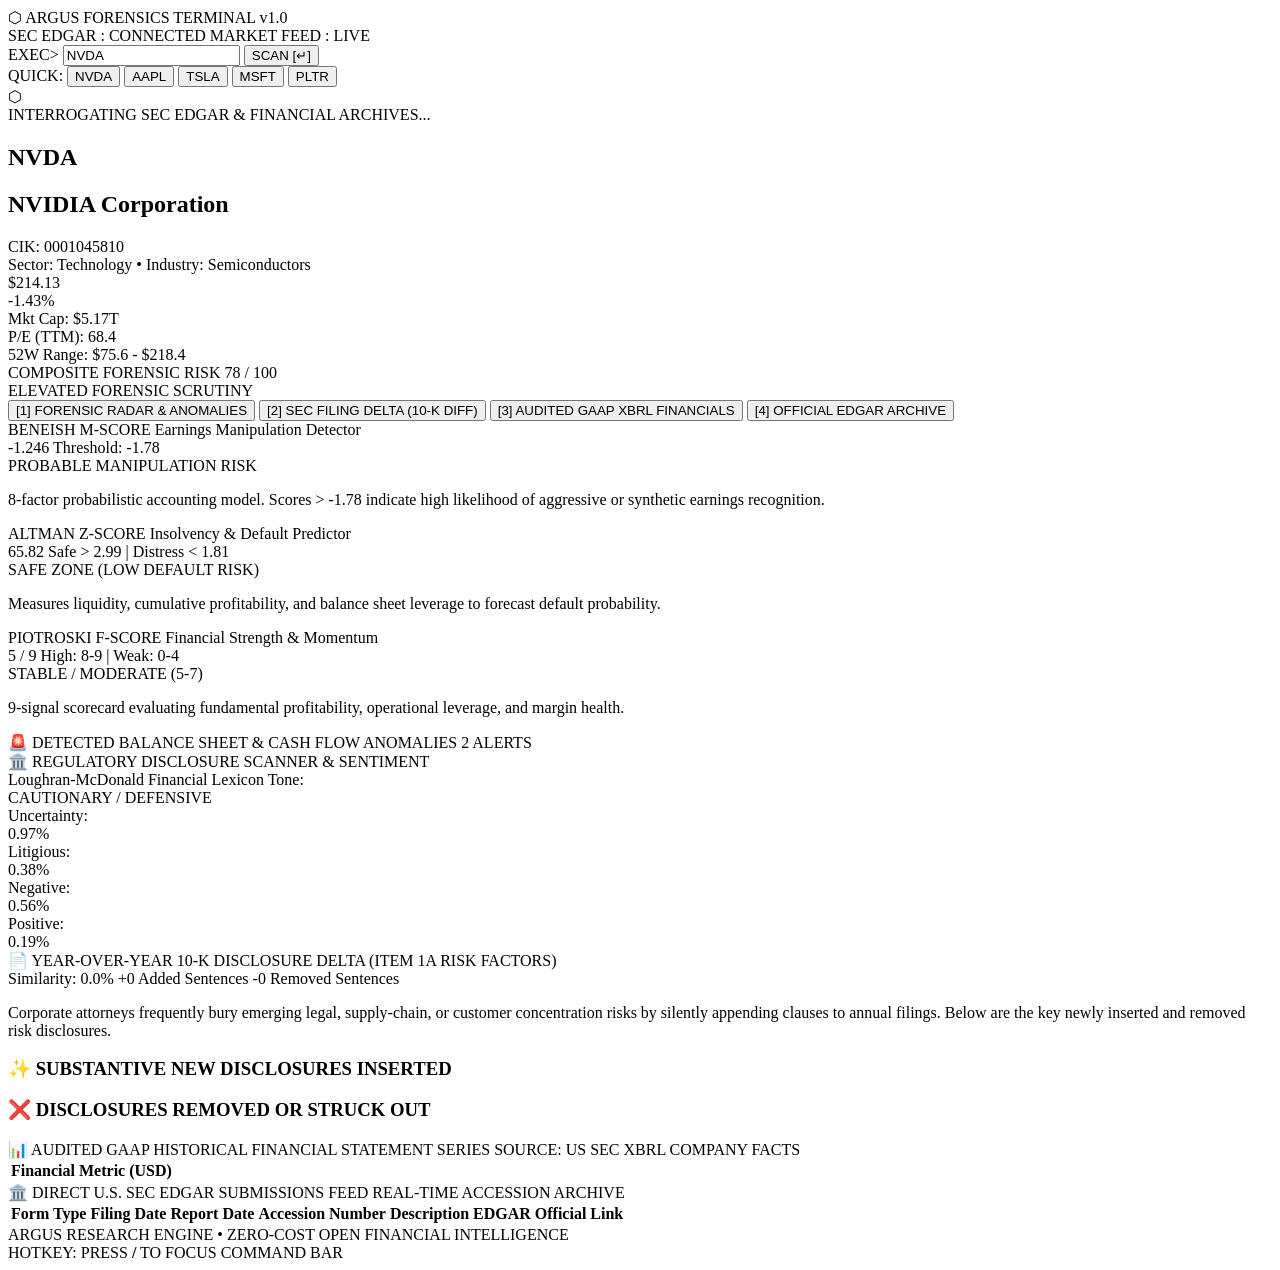
==== argus/web/static/index.html @ 3b2bc510 "feat: initial commit of ARGUS Autonomous Financial Forensics & Intelligence Terminal" ====
<!DOCTYPE html>
<html lang="en">
<head>
  <meta charset="UTF-8">
  <meta name="viewport" content="width=device-width, initial-scale=1.0">
  <title>ARGUS // Autonomous Financial Forensics & Regulatory Intelligence Terminal</title>
  <link rel="stylesheet" href="/static/style.css">
  <link rel="preconnect" href="https://fonts.googleapis.com">
  <link rel="preconnect" href="https://fonts.gstatic.com" crossorigin>
  <link href="https://fonts.googleapis.com/css2?family=JetBrains+Mono:wght@300;400;500;600;700&family=Space+Grotesk:wght@400;500;600;700&display=swap" rel="stylesheet">
</head>
<body class="terminal-body">
  <!-- Top Command Header -->
  <header class="terminal-header">
    <div class="header-left">
      <div class="brand">
        <span class="brand-logo">⬡</span>
        <span class="brand-name">ARGUS</span>
        <span class="brand-tag">FORENSICS TERMINAL v1.0</span>
      </div>
      <div class="system-pills">
        <span class="status-pill status-live"><span class="pulse-dot"></span> SEC EDGAR : CONNECTED</span>
        <span class="status-pill status-market"><span class="pulse-dot green"></span> MARKET FEED : LIVE</span>
      </div>
    </div>

    <!-- Command & Ticker Search -->
    <div class="header-center">
      <form id="ticker-form" class="command-bar">
        <span class="command-prompt">EXEC&gt;</span>
        <input 
          type="text" 
          id="ticker-input" 
          placeholder="SEARCH TICKER (e.g. NVDA, AAPL, TSLA)..." 
          autocomplete="off" 
          spellcheck="false"
          value="NVDA"
        />
        <button type="submit" class="command-submit" title="Analyze Ticker">SCAN [↵]</button>
      </form>
    </div>

    <div class="header-right">
      <div class="quick-tickers">
        <span class="quick-label">QUICK:</span>
        <button class="ticker-pill" data-ticker="NVDA">NVDA</button>
        <button class="ticker-pill" data-ticker="AAPL">AAPL</button>
        <button class="ticker-pill" data-ticker="TSLA">TSLA</button>
        <button class="ticker-pill" data-ticker="MSFT">MSFT</button>
        <button class="ticker-pill" data-ticker="PLTR">PLTR</button>
      </div>
    </div>
  </header>

  <!-- Main Container -->
  <main class="terminal-main">
    <!-- Loading Overlay -->
    <div id="loading-overlay" class="loading-overlay hidden">
      <div class="terminal-loader">
        <div class="loader-hex">⬡</div>
        <div class="loader-text">INTERROGATING SEC EDGAR &amp; FINANCIAL ARCHIVES...</div>
        <div class="loader-bar"><div class="loader-fill"></div></div>
      </div>
    </div>

    <!-- Company Overview Hero HUD -->
    <section id="hero-hud" class="hero-hud">
      <div class="hud-left">
        <div class="ticker-title-row">
          <h1 id="hud-ticker" class="hud-ticker">NVDA</h1>
          <h2 id="hud-name" class="hud-name">NVIDIA Corporation</h2>
          <span id="hud-cik" class="hud-cik">CIK: 0001045810</span>
        </div>
        <div class="hud-meta-row">
          <span id="hud-sector" class="meta-item">Sector: Technology</span>
          <span class="meta-sep">•</span>
          <span id="hud-industry" class="meta-item">Industry: Semiconductors</span>
        </div>
      </div>

      <div class="hud-center">
        <div class="price-display">
          <div id="hud-price" class="current-price">$214.13</div>
          <div id="hud-change" class="price-change-pill negative">-1.43%</div>
        </div>
        <div class="valuation-multiples">
          <div class="mult-item"><span class="mult-label">Mkt Cap:</span> <span id="hud-mcap" class="mult-val">$5.17T</span></div>
          <div class="mult-item"><span class="mult-label">P/E (TTM):</span> <span id="hud-pe" class="mult-val">68.4</span></div>
          <div class="mult-item"><span class="mult-label">52W Range:</span> <span id="hud-52w" class="mult-val">$75.6 - $218.4</span></div>
        </div>
      </div>

      <div class="hud-right">
        <div class="risk-meter-card">
          <div class="risk-meter-header">
            <span class="risk-label">COMPOSITE FORENSIC RISK</span>
            <span id="risk-score-badge" class="risk-score-badge high">78 / 100</span>
          </div>
          <div class="risk-bar-container">
            <div id="risk-bar-fill" class="risk-bar-fill high" style="width: 78%;"></div>
          </div>
          <div id="risk-verdict" class="risk-verdict">ELEVATED FORENSIC SCRUTINY</div>
        </div>
      </div>
    </section>

    <!-- Navigation Tabs -->
    <nav class="terminal-tabs">
      <button class="tab-btn active" data-tab="tab-forensics">
        <span class="tab-index">[1]</span> FORENSIC RADAR &amp; ANOMALIES
      </button>
      <button class="tab-btn" data-tab="tab-diff">
        <span class="tab-index">[2]</span> SEC FILING DELTA (10-K DIFF)
      </button>
      <button class="tab-btn" data-tab="tab-financials">
        <span class="tab-index">[3]</span> AUDITED GAAP XBRL FINANCIALS
      </button>
      <button class="tab-btn" data-tab="tab-archive">
        <span class="tab-index">[4]</span> OFFICIAL EDGAR ARCHIVE
      </button>
    </nav>

    <!-- Tab Contents -->
    <div class="tab-panels">
      <!-- TAB 1: FORENSIC RADAR -->
      <section id="tab-forensics" class="tab-panel active">
        <!-- 3 Quantitative Forensic Cards Grid -->
        <div class="models-grid">
          <!-- Beneish M-Score Card -->
          <div class="model-card">
            <div class="model-header">
              <span class="model-title">BENEISH M-SCORE</span>
              <span class="model-subtitle">Earnings Manipulation Detector</span>
            </div>
            <div class="model-metric">
              <span id="beneish-score" class="metric-value red">-1.246</span>
              <span class="metric-threshold">Threshold: -1.78</span>
            </div>
            <div id="beneish-status" class="model-badge badge-red">PROBABLE MANIPULATION RISK</div>
            <p class="model-desc">
              8-factor probabilistic accounting model. Scores &gt; -1.78 indicate high likelihood of aggressive or synthetic earnings recognition.
            </p>
            <div id="beneish-vars" class="var-list">
              <!-- Rendered via JS -->
            </div>
          </div>

          <!-- Altman Z-Score Card -->
          <div class="model-card">
            <div class="model-header">
              <span class="model-title">ALTMAN Z-SCORE</span>
              <span class="model-subtitle">Insolvency &amp; Default Predictor</span>
            </div>
            <div class="model-metric">
              <span id="altman-score" class="metric-value green">65.82</span>
              <span class="metric-threshold">Safe &gt; 2.99 | Distress &lt; 1.81</span>
            </div>
            <div id="altman-status" class="model-badge badge-green">SAFE ZONE (LOW DEFAULT RISK)</div>
            <p class="model-desc">
              Measures liquidity, cumulative profitability, and balance sheet leverage to forecast default probability.
            </p>
            <div id="altman-vars" class="var-list">
              <!-- Rendered via JS -->
            </div>
          </div>

          <!-- Piotroski F-Score Card -->
          <div class="model-card">
            <div class="model-header">
              <span class="model-title">PIOTROSKI F-SCORE</span>
              <span class="model-subtitle">Financial Strength &amp; Momentum</span>
            </div>
            <div class="model-metric">
              <span id="piotroski-score" class="metric-value yellow">5 / 9</span>
              <span class="metric-threshold">High: 8-9 | Weak: 0-4</span>
            </div>
            <div id="piotroski-status" class="model-badge badge-yellow">STABLE / MODERATE (5-7)</div>
            <p class="model-desc">
              9-signal scorecard evaluating fundamental profitability, operational leverage, and margin health.
            </p>
            <div id="piotroski-vars" class="var-list">
              <!-- Rendered via JS -->
            </div>
          </div>
        </div>

        <!-- Anomaly Feed & Sentiment Section -->
        <div class="forensic-subgrid">
          <!-- Detected Divergences Feed -->
          <div class="panel-box">
            <div class="panel-box-header">
              <span class="panel-box-title">🚨 DETECTED BALANCE SHEET &amp; CASH FLOW ANOMALIES</span>
              <span id="anomaly-count-pill" class="count-pill">2 ALERTS</span>
            </div>
            <div id="anomalies-container" class="anomalies-container">
              <!-- Populated by JS -->
            </div>
          </div>

          <!-- Regulatory Triggers & Loughran-McDonald Tone -->
          <div class="panel-box">
            <div class="panel-box-header">
              <span class="panel-box-title">🏛️ REGULATORY DISCLOSURE SCANNER &amp; SENTIMENT</span>
            </div>
            <div id="regulatory-container" class="regulatory-container">
              <!-- Populated by JS -->
            </div>
            <div class="sentiment-box">
              <div class="sentiment-title">Loughran-McDonald Financial Lexicon Tone:</div>
              <div id="sentiment-tone" class="sentiment-badge">CAUTIONARY / DEFENSIVE</div>
              <div class="sentiment-bars">
                <div class="sent-item">
                  <span>Uncertainty:</span>
                  <div class="sent-bar"><div id="sent-unc" class="sent-fill yellow" style="width: 25%;"></div></div>
                  <span id="sent-unc-val">0.97%</span>
                </div>
                <div class="sent-item">
                  <span>Litigious:</span>
                  <div class="sent-bar"><div id="sent-lit" class="sent-fill red" style="width: 15%;"></div></div>
                  <span id="sent-lit-val">0.38%</span>
                </div>
                <div class="sent-item">
                  <span>Negative:</span>
                  <div class="sent-bar"><div id="sent-neg" class="sent-fill red" style="width: 20%;"></div></div>
                  <span id="sent-neg-val">0.56%</span>
                </div>
                <div class="sent-item">
                  <span>Positive:</span>
                  <div class="sent-bar"><div id="sent-pos" class="sent-fill green" style="width: 10%;"></div></div>
                  <span id="sent-pos-val">0.19%</span>
                </div>
              </div>
            </div>
          </div>
        </div>
      </section>

      <!-- TAB 2: SEC FILING DIFF -->
      <section id="tab-diff" class="tab-panel">
        <div class="panel-box full-width">
          <div class="panel-box-header">
            <span class="panel-box-title">📄 YEAR-OVER-YEAR 10-K DISCLOSURE DELTA (ITEM 1A RISK FACTORS)</span>
            <div class="diff-summary-stats">
              <span id="diff-sim" class="stat-badge">Similarity: 0.0%</span>
              <span id="diff-added-count" class="stat-badge green">+0 Added Sentences</span>
              <span id="diff-removed-count" class="stat-badge red">-0 Removed Sentences</span>
            </div>
          </div>
          <p class="diff-intro">
            Corporate attorneys frequently bury emerging legal, supply-chain, or customer concentration risks by silently appending clauses to annual filings. Below are the key newly inserted and removed risk disclosures.
          </p>
          <div class="diff-columns">
            <div class="diff-col added-col">
              <h3 class="diff-col-title green">✨ SUBSTANTIVE NEW DISCLOSURES INSERTED</h3>
              <div id="diff-added-list" class="diff-sentences-list">
                <!-- JS populated -->
              </div>
            </div>
            <div class="diff-col removed-col">
              <h3 class="diff-col-title red">❌ DISCLOSURES REMOVED OR STRUCK OUT</h3>
              <div id="diff-removed-list" class="diff-sentences-list">
                <!-- JS populated -->
              </div>
            </div>
          </div>
        </div>
      </section>

      <!-- TAB 3: AUDITED XBRL FINANCIALS -->
      <section id="tab-financials" class="tab-panel">
        <div class="panel-box full-width">
          <div class="panel-box-header">
            <span class="panel-box-title">📊 AUDITED GAAP HISTORICAL FINANCIAL STATEMENT SERIES</span>
            <span class="source-tag">SOURCE: US SEC XBRL COMPANY FACTS</span>
          </div>
          <div class="table-responsive">
            <table id="financials-table" class="financials-table">
              <thead>
                <tr>
                  <th>Financial Metric (USD)</th>
                  <!-- Years dynamically injected -->
                </tr>
              </thead>
              <tbody>
                <!-- Line items dynamically injected -->
              </tbody>
            </table>
          </div>
        </div>
      </section>

      <!-- TAB 4: OFFICIAL EDGAR ARCHIVE -->
      <section id="tab-archive" class="tab-panel">
        <div class="panel-box full-width">
          <div class="panel-box-header">
            <span class="panel-box-title">🏛️ DIRECT U.S. SEC EDGAR SUBMISSIONS FEED</span>
            <span class="source-tag">REAL-TIME ACCESSION ARCHIVE</span>
          </div>
          <div class="table-responsive">
            <table id="filings-table" class="filings-table">
              <thead>
                <tr>
                  <th>Form Type</th>
                  <th>Filing Date</th>
                  <th>Report Date</th>
                  <th>Accession Number</th>
                  <th>Description</th>
                  <th>EDGAR Official Link</th>
                </tr>
              </thead>
              <tbody>
                <!-- Rows injected via JS -->
              </tbody>
            </table>
          </div>
        </div>
      </section>
    </div>
  </main>

  <footer class="terminal-footer">
    <div class="footer-left">
      <span>ARGUS RESEARCH ENGINE • ZERO-COST OPEN FINANCIAL INTELLIGENCE</span>
    </div>
    <div class="footer-right">
      <span>HOTKEY: PRESS <strong>/</strong> TO FOCUS COMMAND BAR</span>
    </div>
  </footer>

  <script src="/static/app.js"></script>
</body>
</html>
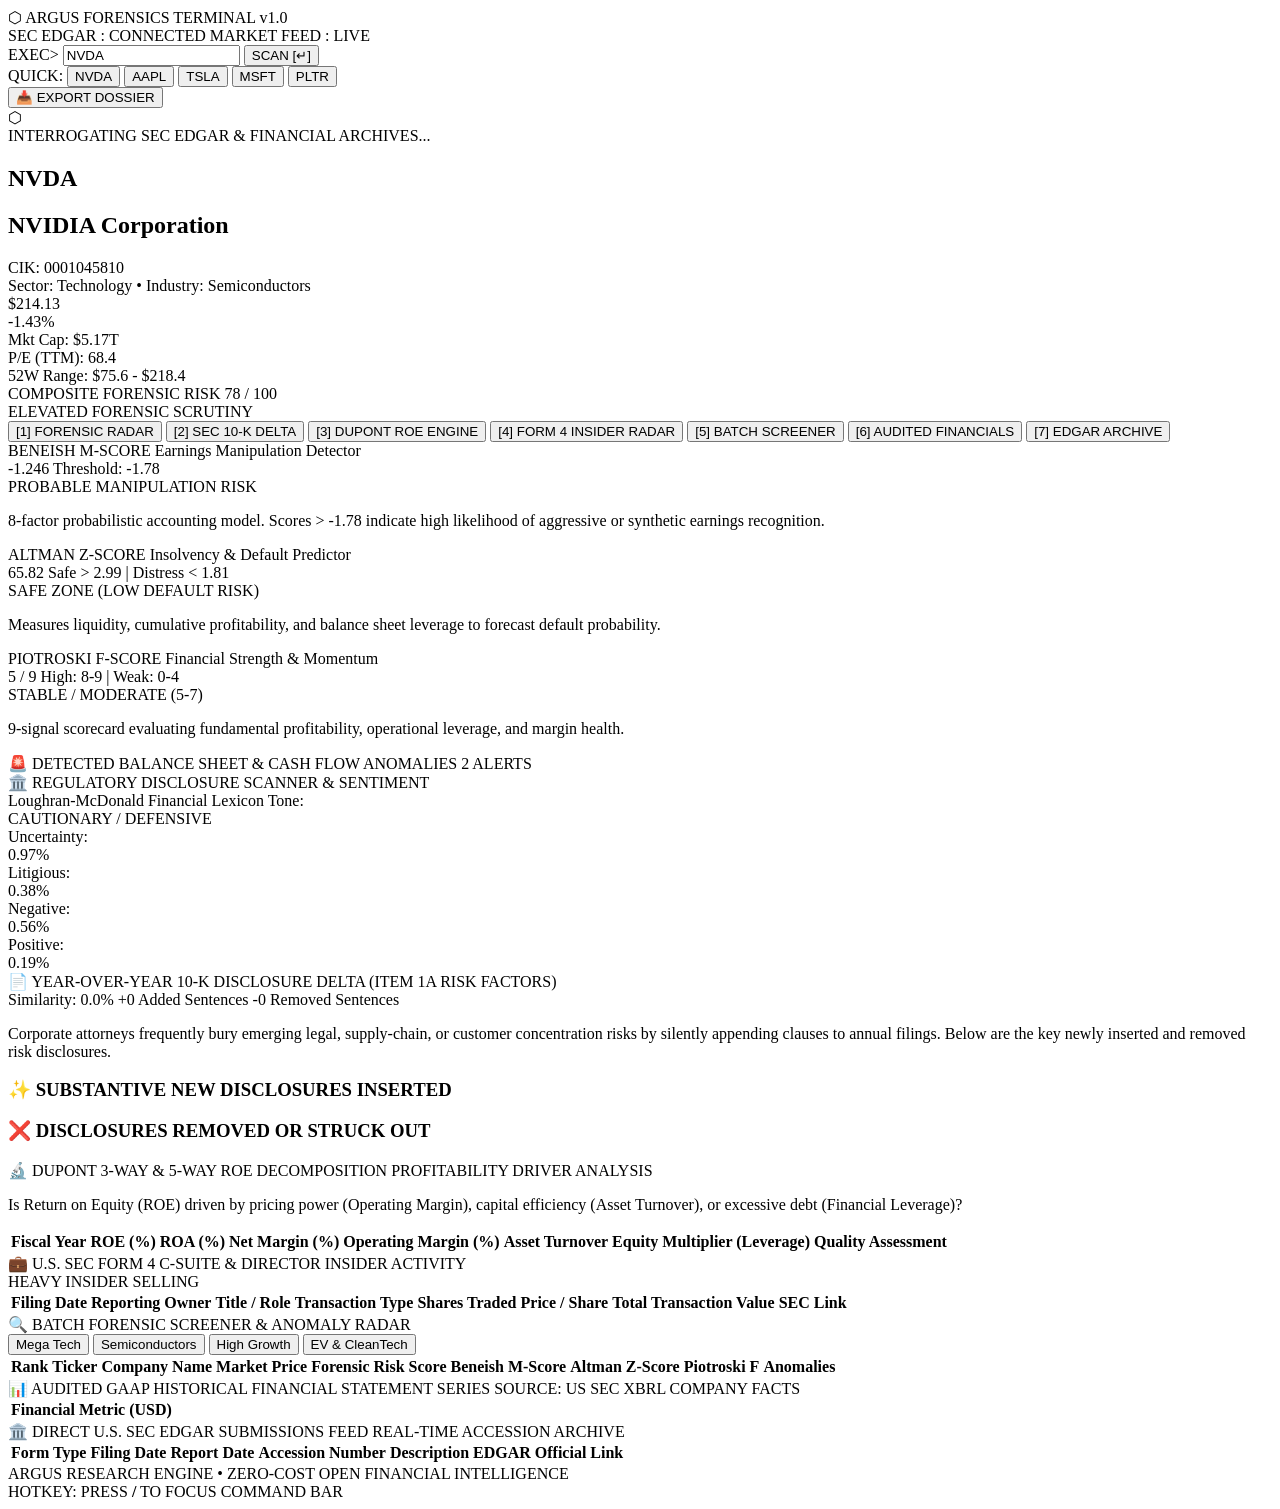
==== commit d03cd598: "feat: add Form 4 insider radar, DuPont ROE engine, batch screener, markdown dossier export, test sui" ====
--- a/argus/web/static/index.html
+++ b/argus/web/static/index.html
@@ -3,7 +3,7 @@
 <head>
   <meta charset="UTF-8">
   <meta name="viewport" content="width=device-width, initial-scale=1.0">
-  <title>ARGUS // Autonomous Financial Forensics & Regulatory Intelligence Terminal</title>
+  <title>ARGUS // Autonomous Financial Forensics &amp; Regulatory Intelligence Terminal</title>
   <link rel="stylesheet" href="/static/style.css">
   <link rel="preconnect" href="https://fonts.googleapis.com">
   <link rel="preconnect" href="https://fonts.gstatic.com" crossorigin>
@@ -49,6 +49,9 @@
         <button class="ticker-pill" data-ticker="MSFT">MSFT</button>
         <button class="ticker-pill" data-ticker="PLTR">PLTR</button>
       </div>
+      <button id="btn-export-dossier" class="action-btn-dossier" title="Export Markdown Due Diligence Dossier">
+        📥 EXPORT DOSSIER
+      </button>
     </div>
   </header>
 
@@ -107,16 +110,25 @@
     <!-- Navigation Tabs -->
     <nav class="terminal-tabs">
       <button class="tab-btn active" data-tab="tab-forensics">
-        <span class="tab-index">[1]</span> FORENSIC RADAR &amp; ANOMALIES
+        <span class="tab-index">[1]</span> FORENSIC RADAR
       </button>
       <button class="tab-btn" data-tab="tab-diff">
-        <span class="tab-index">[2]</span> SEC FILING DELTA (10-K DIFF)
+        <span class="tab-index">[2]</span> SEC 10-K DELTA
+      </button>
+      <button class="tab-btn" data-tab="tab-dupont">
+        <span class="tab-index">[3]</span> DUPONT ROE ENGINE
+      </button>
+      <button class="tab-btn" data-tab="tab-insiders">
+        <span class="tab-index">[4]</span> FORM 4 INSIDER RADAR
+      </button>
+      <button class="tab-btn" data-tab="tab-screener">
+        <span class="tab-index">[5]</span> BATCH SCREENER
       </button>
       <button class="tab-btn" data-tab="tab-financials">
-        <span class="tab-index">[3]</span> AUDITED GAAP XBRL FINANCIALS
+        <span class="tab-index">[6]</span> AUDITED FINANCIALS
       </button>
       <button class="tab-btn" data-tab="tab-archive">
-        <span class="tab-index">[4]</span> OFFICIAL EDGAR ARCHIVE
+        <span class="tab-index">[7]</span> EDGAR ARCHIVE
       </button>
     </nav>
 
@@ -266,7 +278,103 @@
         </div>
       </section>
 
-      <!-- TAB 3: AUDITED XBRL FINANCIALS -->
+      <!-- TAB 3: DUPONT ROE ENGINE -->
+      <section id="tab-dupont" class="tab-panel">
+        <div class="panel-box full-width">
+          <div class="panel-box-header">
+            <span class="panel-box-title">🔬 DUPONT 3-WAY &amp; 5-WAY ROE DECOMPOSITION</span>
+            <span class="source-tag">PROFITABILITY DRIVER ANALYSIS</span>
+          </div>
+          <p class="diff-intro">
+            Is Return on Equity (ROE) driven by pricing power (Operating Margin), capital efficiency (Asset Turnover), or excessive debt (Financial Leverage)?
+          </p>
+          <div class="table-responsive">
+            <table id="dupont-table" class="financials-table">
+              <thead>
+                <tr>
+                  <th>Fiscal Year</th>
+                  <th>ROE (%)</th>
+                  <th>ROA (%)</th>
+                  <th>Net Margin (%)</th>
+                  <th>Operating Margin (%)</th>
+                  <th>Asset Turnover</th>
+                  <th>Equity Multiplier (Leverage)</th>
+                  <th>Quality Assessment</th>
+                </tr>
+              </thead>
+              <tbody>
+                <!-- Injected via JS -->
+              </tbody>
+            </table>
+          </div>
+        </div>
+      </section>
+
+      <!-- TAB 4: FORM 4 INSIDER TRADING RADAR -->
+      <section id="tab-insiders" class="tab-panel">
+        <div class="panel-box full-width">
+          <div class="panel-box-header">
+            <span class="panel-box-title">💼 U.S. SEC FORM 4 C-SUITE &amp; DIRECTOR INSIDER ACTIVITY</span>
+            <div id="insider-sentiment-badge" class="stat-badge red">HEAVY INSIDER SELLING</div>
+          </div>
+          <div class="table-responsive">
+            <table id="insiders-table" class="filings-table">
+              <thead>
+                <tr>
+                  <th>Filing Date</th>
+                  <th>Reporting Owner</th>
+                  <th>Title / Role</th>
+                  <th>Transaction Type</th>
+                  <th>Shares Traded</th>
+                  <th>Price / Share</th>
+                  <th>Total Transaction Value</th>
+                  <th>SEC Link</th>
+                </tr>
+              </thead>
+              <tbody>
+                <!-- Injected via JS -->
+              </tbody>
+            </table>
+          </div>
+        </div>
+      </section>
+
+      <!-- TAB 5: BATCH SCREENER -->
+      <section id="tab-screener" class="tab-panel">
+        <div class="panel-box full-width">
+          <div class="panel-box-header">
+            <span class="panel-box-title">🔍 BATCH FORENSIC SCREENER &amp; ANOMALY RADAR</span>
+            <div class="screener-controls">
+              <button class="screener-pill active" data-preset="mega_tech">Mega Tech</button>
+              <button class="screener-pill" data-preset="semis">Semiconductors</button>
+              <button class="screener-pill" data-preset="high_growth">High Growth</button>
+              <button class="screener-pill" data-preset="ev_clean">EV &amp; CleanTech</button>
+            </div>
+          </div>
+          <div class="table-responsive">
+            <table id="screener-table" class="filings-table">
+              <thead>
+                <tr>
+                  <th>Rank</th>
+                  <th>Ticker</th>
+                  <th>Company Name</th>
+                  <th>Market Price</th>
+                  <th>Forensic Risk Score</th>
+                  <th>Beneish M-Score</th>
+                  <th>Altman Z-Score</th>
+                  <th>Piotroski F</th>
+                  <th>Anomalies</th>
+                </tr>
+              </thead>
+              <tbody>
+                <!-- Injected via JS -->
+              </tbody>
+            </table>
+          </div>
+        </div>
+      </section>
+
+      <!-- TAB 6: AUDITED XBRL FINANCIALS -->
       <section id="tab-financials" class="tab-panel">
         <div class="panel-box full-width">
           <div class="panel-box-header">
@@ -289,7 +397,7 @@
         </div>
       </section>
 
-      <!-- TAB 4: OFFICIAL EDGAR ARCHIVE -->
+      <!-- TAB 7: OFFICIAL EDGAR ARCHIVE -->
       <section id="tab-archive" class="tab-panel">
         <div class="panel-box full-width">
           <div class="panel-box-header">
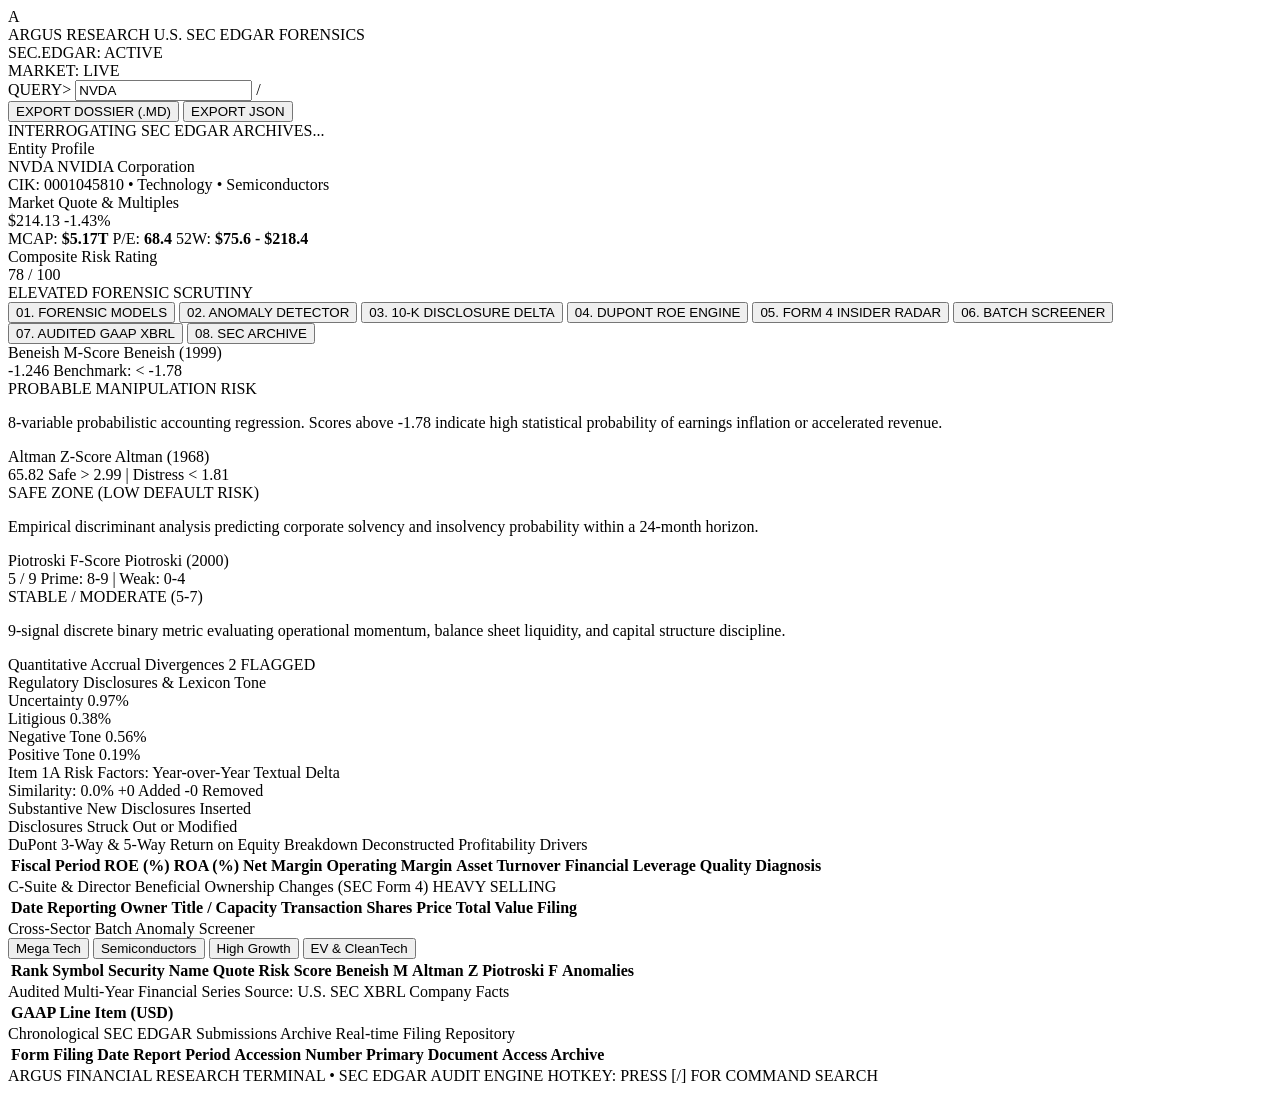
==== commit 9ee85f93: "feat: complete Swiss-brutalist UI overhaul, instant security autocomplete, and raw JSON export" ====
--- a/argus/web/static/index.html
+++ b/argus/web/static/index.html
@@ -3,422 +3,393 @@
 <head>
   <meta charset="UTF-8">
   <meta name="viewport" content="width=device-width, initial-scale=1.0">
-  <title>ARGUS // Autonomous Financial Forensics &amp; Regulatory Intelligence Terminal</title>
+  <title>ARGUS // Financial Forensics &amp; Regulatory Intelligence Terminal</title>
   <link rel="stylesheet" href="/static/style.css">
   <link rel="preconnect" href="https://fonts.googleapis.com">
   <link rel="preconnect" href="https://fonts.gstatic.com" crossorigin>
-  <link href="https://fonts.googleapis.com/css2?family=JetBrains+Mono:wght@300;400;500;600;700&family=Space+Grotesk:wght@400;500;600;700&display=swap" rel="stylesheet">
+  <link href="https://fonts.googleapis.com/css2?family=Inter:wght@400;500;600;700;800&family=JetBrains+Mono:wght@400;500;600;700&display=swap" rel="stylesheet">
 </head>
 <body class="terminal-body">
-  <!-- Top Command Header -->
+  <!-- Minimalist Header -->
   <header class="terminal-header">
     <div class="header-left">
       <div class="brand">
-        <span class="brand-logo">⬡</span>
-        <span class="brand-name">ARGUS</span>
-        <span class="brand-tag">FORENSICS TERMINAL v1.0</span>
+        <div class="brand-symbol">A</div>
+        <div class="brand-text">
+          <span class="brand-name">ARGUS RESEARCH</span>
+          <span class="brand-meta">U.S. SEC EDGAR FORENSICS</span>
+        </div>
       </div>
-      <div class="system-pills">
-        <span class="status-pill status-live"><span class="pulse-dot"></span> SEC EDGAR : CONNECTED</span>
-        <span class="status-pill status-market"><span class="pulse-dot green"></span> MARKET FEED : LIVE</span>
+      <div class="system-status">
+        <div class="status-indicator">
+          <span class="status-dot"></span>
+          <span>SEC.EDGAR: ACTIVE</span>
+        </div>
+        <div class="status-indicator">
+          <span class="status-dot"></span>
+          <span>MARKET: LIVE</span>
+        </div>
       </div>
     </div>
 
-    <!-- Command & Ticker Search -->
+    <!-- Autocomplete Command Bar -->
     <div class="header-center">
-      <form id="ticker-form" class="command-bar">
-        <span class="command-prompt">EXEC&gt;</span>
+      <form id="ticker-form" class="command-box">
+        <span class="command-prefix">QUERY&gt;</span>
         <input 
           type="text" 
           id="ticker-input" 
-          placeholder="SEARCH TICKER (e.g. NVDA, AAPL, TSLA)..." 
+          placeholder="ENTER TICKER OR COMPANY (e.g. NVDA, AAPL, TSLA)..." 
           autocomplete="off" 
           spellcheck="false"
           value="NVDA"
         />
-        <button type="submit" class="command-submit" title="Analyze Ticker">SCAN [↵]</button>
+        <span class="command-key">/</span>
       </form>
+      <!-- Autocomplete Dropdown List -->
+      <div id="search-dropdown" class="search-dropdown hidden"></div>
     </div>
 
     <div class="header-right">
-      <div class="quick-tickers">
-        <span class="quick-label">QUICK:</span>
-        <button class="ticker-pill" data-ticker="NVDA">NVDA</button>
-        <button class="ticker-pill" data-ticker="AAPL">AAPL</button>
-        <button class="ticker-pill" data-ticker="TSLA">TSLA</button>
-        <button class="ticker-pill" data-ticker="MSFT">MSFT</button>
-        <button class="ticker-pill" data-ticker="PLTR">PLTR</button>
-      </div>
-      <button id="btn-export-dossier" class="action-btn-dossier" title="Export Markdown Due Diligence Dossier">
-        📥 EXPORT DOSSIER
+      <button id="btn-export-dossier" class="btn-secondary" title="Export Markdown Due Diligence Dossier">
+        EXPORT DOSSIER (.MD)
+      </button>
+      <button id="btn-export-json" class="btn-secondary" title="Export Raw Financial Data JSON">
+        EXPORT JSON
       </button>
     </div>
   </header>
 
-  <!-- Main Container -->
+  <!-- Main Workstation -->
   <main class="terminal-main">
-    <!-- Loading Overlay -->
-    <div id="loading-overlay" class="loading-overlay hidden">
-      <div class="terminal-loader">
-        <div class="loader-hex">⬡</div>
-        <div class="loader-text">INTERROGATING SEC EDGAR &amp; FINANCIAL ARCHIVES...</div>
-        <div class="loader-bar"><div class="loader-fill"></div></div>
+    <!-- Loading Curtain -->
+    <div id="loading-curtain" class="loading-curtain hidden">
+      <div class="loading-box">
+        <span class="loading-label">INTERROGATING SEC EDGAR ARCHIVES...</span>
+        <div class="loading-progress"><div class="loading-fill"></div></div>
       </div>
     </div>
 
-    <!-- Company Overview Hero HUD -->
-    <section id="hero-hud" class="hero-hud">
-      <div class="hud-left">
-        <div class="ticker-title-row">
-          <h1 id="hud-ticker" class="hud-ticker">NVDA</h1>
-          <h2 id="hud-name" class="hud-name">NVIDIA Corporation</h2>
-          <span id="hud-cik" class="hud-cik">CIK: 0001045810</span>
-        </div>
-        <div class="hud-meta-row">
-          <span id="hud-sector" class="meta-item">Sector: Technology</span>
-          <span class="meta-sep">•</span>
-          <span id="hud-industry" class="meta-item">Industry: Semiconductors</span>
-        </div>
-      </div>
-
-      <div class="hud-center">
-        <div class="price-display">
-          <div id="hud-price" class="current-price">$214.13</div>
-          <div id="hud-change" class="price-change-pill negative">-1.43%</div>
-        </div>
-        <div class="valuation-multiples">
-          <div class="mult-item"><span class="mult-label">Mkt Cap:</span> <span id="hud-mcap" class="mult-val">$5.17T</span></div>
-          <div class="mult-item"><span class="mult-label">P/E (TTM):</span> <span id="hud-pe" class="mult-val">68.4</span></div>
-          <div class="mult-item"><span class="mult-label">52W Range:</span> <span id="hud-52w" class="mult-val">$75.6 - $218.4</span></div>
-        </div>
-      </div>
-
-      <div class="hud-right">
-        <div class="risk-meter-card">
-          <div class="risk-meter-header">
-            <span class="risk-label">COMPOSITE FORENSIC RISK</span>
-            <span id="risk-score-badge" class="risk-score-badge high">78 / 100</span>
-          </div>
-          <div class="risk-bar-container">
+    <!-- Stark Brutalist Hero HUD -->
+    <section class="brutalist-hud">
+      <div class="hud-primary-strip">
+        <!-- Company Identity -->
+        <div class="hud-cell">
+          <span class="cell-label">Entity Profile</span>
+          <div class="company-title-row">
+            <span id="hud-ticker" class="ticker-display">NVDA</span>
+            <span id="hud-name" class="name-display">NVIDIA Corporation</span>
+          </div>
+          <div class="company-meta">
+            <span id="hud-cik">CIK: 0001045810</span> • <span id="hud-sector">Technology</span> • <span id="hud-industry">Semiconductors</span>
+          </div>
+        </div>
+
+        <!-- Market & Valuation -->
+        <div class="hud-cell">
+          <span class="cell-label">Market Quote &amp; Multiples</span>
+          <div class="price-strip">
+            <span id="hud-price" class="current-price">$214.13</span>
+            <span id="hud-change" class="delta-badge negative">-1.43%</span>
+          </div>
+          <div class="multiples-row">
+            <span>MCAP: <strong id="hud-mcap">$5.17T</strong></span>
+            <span>P/E: <strong id="hud-pe">68.4</strong></span>
+            <span>52W: <strong id="hud-52w">$75.6 - $218.4</strong></span>
+          </div>
+        </div>
+
+        <!-- Composite Forensic Risk -->
+        <div class="hud-cell risk-meter-cell">
+          <span class="cell-label">Composite Risk Rating</span>
+          <div class="risk-summary-row">
+            <span id="risk-score-badge" class="risk-value high">78 / 100</span>
+          </div>
+          <div class="risk-bar">
             <div id="risk-bar-fill" class="risk-bar-fill high" style="width: 78%;"></div>
           </div>
-          <div id="risk-verdict" class="risk-verdict">ELEVATED FORENSIC SCRUTINY</div>
+          <span id="risk-verdict" class="risk-verdict-text">ELEVATED FORENSIC SCRUTINY</span>
         </div>
       </div>
     </section>
 
     <!-- Navigation Tabs -->
     <nav class="terminal-tabs">
-      <button class="tab-btn active" data-tab="tab-forensics">
-        <span class="tab-index">[1]</span> FORENSIC RADAR
-      </button>
-      <button class="tab-btn" data-tab="tab-diff">
-        <span class="tab-index">[2]</span> SEC 10-K DELTA
-      </button>
-      <button class="tab-btn" data-tab="tab-dupont">
-        <span class="tab-index">[3]</span> DUPONT ROE ENGINE
-      </button>
-      <button class="tab-btn" data-tab="tab-insiders">
-        <span class="tab-index">[4]</span> FORM 4 INSIDER RADAR
-      </button>
-      <button class="tab-btn" data-tab="tab-screener">
-        <span class="tab-index">[5]</span> BATCH SCREENER
-      </button>
-      <button class="tab-btn" data-tab="tab-financials">
-        <span class="tab-index">[6]</span> AUDITED FINANCIALS
-      </button>
-      <button class="tab-btn" data-tab="tab-archive">
-        <span class="tab-index">[7]</span> EDGAR ARCHIVE
-      </button>
+      <button class="tab-btn active" data-tab="tab-models">01. FORENSIC MODELS</button>
+      <button class="tab-btn" data-tab="tab-anomalies">02. ANOMALY DETECTOR</button>
+      <button class="tab-btn" data-tab="tab-diff">03. 10-K DISCLOSURE DELTA</button>
+      <button class="tab-btn" data-tab="tab-dupont">04. DUPONT ROE ENGINE</button>
+      <button class="tab-btn" data-tab="tab-insiders">05. FORM 4 INSIDER RADAR</button>
+      <button class="tab-btn" data-tab="tab-screener">06. BATCH SCREENER</button>
+      <button class="tab-btn" data-tab="tab-financials">07. AUDITED GAAP XBRL</button>
+      <button class="tab-btn" data-tab="tab-archive">08. SEC ARCHIVE</button>
     </nav>
 
-    <!-- Tab Contents -->
+    <!-- Content Sections -->
     <div class="tab-panels">
-      <!-- TAB 1: FORENSIC RADAR -->
-      <section id="tab-forensics" class="tab-panel active">
-        <!-- 3 Quantitative Forensic Cards Grid -->
+      <!-- 01. FORENSIC MODELS -->
+      <section id="tab-models" class="tab-panel active">
         <div class="models-grid">
-          <!-- Beneish M-Score Card -->
+          <!-- Beneish M-Score -->
           <div class="model-card">
-            <div class="model-header">
-              <span class="model-title">BENEISH M-SCORE</span>
-              <span class="model-subtitle">Earnings Manipulation Detector</span>
-            </div>
-            <div class="model-metric">
-              <span id="beneish-score" class="metric-value red">-1.246</span>
-              <span class="metric-threshold">Threshold: -1.78</span>
-            </div>
-            <div id="beneish-status" class="model-badge badge-red">PROBABLE MANIPULATION RISK</div>
-            <p class="model-desc">
-              8-factor probabilistic accounting model. Scores &gt; -1.78 indicate high likelihood of aggressive or synthetic earnings recognition.
+            <div class="card-top">
+              <span class="card-title">Beneish M-Score</span>
+              <span class="card-citation">Beneish (1999)</span>
+            </div>
+            <div class="metric-strip">
+              <span id="beneish-score" class="score-num red">-1.246</span>
+              <span class="score-threshold">Benchmark: &lt; -1.78</span>
+            </div>
+            <div id="beneish-status" class="assessment-banner red">PROBABLE MANIPULATION RISK</div>
+            <p class="card-methodology">
+              8-variable probabilistic accounting regression. Scores above -1.78 indicate high statistical probability of earnings inflation or accelerated revenue.
             </p>
-            <div id="beneish-vars" class="var-list">
+            <table class="factors-table" id="beneish-table">
+              <tbody>
+                <!-- Rendered by JS -->
+              </tbody>
+            </table>
+          </div>
+
+          <!-- Altman Z-Score -->
+          <div class="model-card">
+            <div class="card-top">
+              <span class="card-title">Altman Z-Score</span>
+              <span class="card-citation">Altman (1968)</span>
+            </div>
+            <div class="metric-strip">
+              <span id="altman-score" class="score-num green">65.82</span>
+              <span class="score-threshold">Safe &gt; 2.99 | Distress &lt; 1.81</span>
+            </div>
+            <div id="altman-status" class="assessment-banner green">SAFE ZONE (LOW DEFAULT RISK)</div>
+            <p class="card-methodology">
+              Empirical discriminant analysis predicting corporate solvency and insolvency probability within a 24-month horizon.
+            </p>
+            <table class="factors-table" id="altman-table">
+              <tbody>
+                <!-- Rendered by JS -->
+              </tbody>
+            </table>
+          </div>
+
+          <!-- Piotroski F-Score -->
+          <div class="model-card">
+            <div class="card-top">
+              <span class="card-title">Piotroski F-Score</span>
+              <span class="card-citation">Piotroski (2000)</span>
+            </div>
+            <div class="metric-strip">
+              <span id="piotroski-score" class="score-num yellow">5 / 9</span>
+              <span class="score-threshold">Prime: 8-9 | Weak: 0-4</span>
+            </div>
+            <div id="piotroski-status" class="assessment-banner yellow">STABLE / MODERATE (5-7)</div>
+            <p class="card-methodology">
+              9-signal discrete binary metric evaluating operational momentum, balance sheet liquidity, and capital structure discipline.
+            </p>
+            <table class="factors-table" id="piotroski-table">
+              <tbody>
+                <!-- Rendered by JS -->
+              </tbody>
+            </table>
+          </div>
+        </div>
+      </section>
+
+      <!-- 02. ANOMALY DETECTOR -->
+      <section id="tab-anomalies" class="tab-panel">
+        <div class="split-grid">
+          <!-- Detected Divergences -->
+          <div class="section-box">
+            <div class="section-header">
+              <span class="section-title">Quantitative Accrual Divergences</span>
+              <span id="anomaly-count-pill" class="pill-badge red">2 FLAGGED</span>
+            </div>
+            <div id="anomalies-container">
               <!-- Rendered via JS -->
             </div>
           </div>
 
-          <!-- Altman Z-Score Card -->
-          <div class="model-card">
-            <div class="model-header">
-              <span class="model-title">ALTMAN Z-SCORE</span>
-              <span class="model-subtitle">Insolvency &amp; Default Predictor</span>
-            </div>
-            <div class="model-metric">
-              <span id="altman-score" class="metric-value green">65.82</span>
-              <span class="metric-threshold">Safe &gt; 2.99 | Distress &lt; 1.81</span>
-            </div>
-            <div id="altman-status" class="model-badge badge-green">SAFE ZONE (LOW DEFAULT RISK)</div>
-            <p class="model-desc">
-              Measures liquidity, cumulative profitability, and balance sheet leverage to forecast default probability.
-            </p>
-            <div id="altman-vars" class="var-list">
+          <!-- Regulatory & Sentiment -->
+          <div class="section-box">
+            <div class="section-header">
+              <span class="section-title">Regulatory Disclosures &amp; Lexicon Tone</span>
+            </div>
+            <div id="regulatory-container">
               <!-- Rendered via JS -->
             </div>
-          </div>
-
-          <!-- Piotroski F-Score Card -->
-          <div class="model-card">
-            <div class="model-header">
-              <span class="model-title">PIOTROSKI F-SCORE</span>
-              <span class="model-subtitle">Financial Strength &amp; Momentum</span>
-            </div>
-            <div class="model-metric">
-              <span id="piotroski-score" class="metric-value yellow">5 / 9</span>
-              <span class="metric-threshold">High: 8-9 | Weak: 0-4</span>
-            </div>
-            <div id="piotroski-status" class="model-badge badge-yellow">STABLE / MODERATE (5-7)</div>
-            <p class="model-desc">
-              9-signal scorecard evaluating fundamental profitability, operational leverage, and margin health.
-            </p>
-            <div id="piotroski-vars" class="var-list">
-              <!-- Rendered via JS -->
-            </div>
-          </div>
-        </div>
-
-        <!-- Anomaly Feed & Sentiment Section -->
-        <div class="forensic-subgrid">
-          <!-- Detected Divergences Feed -->
-          <div class="panel-box">
-            <div class="panel-box-header">
-              <span class="panel-box-title">🚨 DETECTED BALANCE SHEET &amp; CASH FLOW ANOMALIES</span>
-              <span id="anomaly-count-pill" class="count-pill">2 ALERTS</span>
-            </div>
-            <div id="anomalies-container" class="anomalies-container">
-              <!-- Populated by JS -->
-            </div>
-          </div>
-
-          <!-- Regulatory Triggers & Loughran-McDonald Tone -->
-          <div class="panel-box">
-            <div class="panel-box-header">
-              <span class="panel-box-title">🏛️ REGULATORY DISCLOSURE SCANNER &amp; SENTIMENT</span>
-            </div>
-            <div id="regulatory-container" class="regulatory-container">
-              <!-- Populated by JS -->
-            </div>
-            <div class="sentiment-box">
-              <div class="sentiment-title">Loughran-McDonald Financial Lexicon Tone:</div>
-              <div id="sentiment-tone" class="sentiment-badge">CAUTIONARY / DEFENSIVE</div>
-              <div class="sentiment-bars">
-                <div class="sent-item">
-                  <span>Uncertainty:</span>
-                  <div class="sent-bar"><div id="sent-unc" class="sent-fill yellow" style="width: 25%;"></div></div>
-                  <span id="sent-unc-val">0.97%</span>
-                </div>
-                <div class="sent-item">
-                  <span>Litigious:</span>
-                  <div class="sent-bar"><div id="sent-lit" class="sent-fill red" style="width: 15%;"></div></div>
-                  <span id="sent-lit-val">0.38%</span>
-                </div>
-                <div class="sent-item">
-                  <span>Negative:</span>
-                  <div class="sent-bar"><div id="sent-neg" class="sent-fill red" style="width: 20%;"></div></div>
-                  <span id="sent-neg-val">0.56%</span>
-                </div>
-                <div class="sent-item">
-                  <span>Positive:</span>
-                  <div class="sent-bar"><div id="sent-pos" class="sent-fill green" style="width: 10%;"></div></div>
-                  <span id="sent-pos-val">0.19%</span>
-                </div>
+            <div class="sentiment-grid">
+              <div class="sent-card">
+                <span class="sent-card-label">Uncertainty</span>
+                <span id="sent-unc-val" class="sent-card-val" style="color: var(--signal-amber);">0.97%</span>
               </div>
-            </div>
-          </div>
-        </div>
-      </section>
-
-      <!-- TAB 2: SEC FILING DIFF -->
+              <div class="sent-card">
+                <span class="sent-card-label">Litigious</span>
+                <span id="sent-lit-val" class="sent-card-val" style="color: var(--signal-red);">0.38%</span>
+              </div>
+              <div class="sent-card">
+                <span class="sent-card-label">Negative Tone</span>
+                <span id="sent-neg-val" class="sent-card-val" style="color: var(--signal-red);">0.56%</span>
+              </div>
+              <div class="sent-card">
+                <span class="sent-card-label">Positive Tone</span>
+                <span id="sent-pos-val" class="sent-card-val" style="color: var(--signal-green);">0.19%</span>
+              </div>
+            </div>
+          </div>
+        </div>
+      </section>
+
+      <!-- 03. 10-K DISCLOSURE DELTA -->
       <section id="tab-diff" class="tab-panel">
-        <div class="panel-box full-width">
-          <div class="panel-box-header">
-            <span class="panel-box-title">📄 YEAR-OVER-YEAR 10-K DISCLOSURE DELTA (ITEM 1A RISK FACTORS)</span>
-            <div class="diff-summary-stats">
-              <span id="diff-sim" class="stat-badge">Similarity: 0.0%</span>
-              <span id="diff-added-count" class="stat-badge green">+0 Added Sentences</span>
-              <span id="diff-removed-count" class="stat-badge red">-0 Removed Sentences</span>
-            </div>
-          </div>
-          <p class="diff-intro">
-            Corporate attorneys frequently bury emerging legal, supply-chain, or customer concentration risks by silently appending clauses to annual filings. Below are the key newly inserted and removed risk disclosures.
-          </p>
-          <div class="diff-columns">
-            <div class="diff-col added-col">
-              <h3 class="diff-col-title green">✨ SUBSTANTIVE NEW DISCLOSURES INSERTED</h3>
-              <div id="diff-added-list" class="diff-sentences-list">
-                <!-- JS populated -->
-              </div>
-            </div>
-            <div class="diff-col removed-col">
-              <h3 class="diff-col-title red">❌ DISCLOSURES REMOVED OR STRUCK OUT</h3>
-              <div id="diff-removed-list" class="diff-sentences-list">
-                <!-- JS populated -->
-              </div>
-            </div>
-          </div>
-        </div>
-      </section>
-
-      <!-- TAB 3: DUPONT ROE ENGINE -->
+        <div class="section-box full">
+          <div class="section-header">
+            <span class="section-title">Item 1A Risk Factors: Year-over-Year Textual Delta</span>
+            <div class="screener-switcher">
+              <span id="diff-sim" class="preset-btn">Similarity: 0.0%</span>
+              <span id="diff-added-count" class="preset-btn" style="color: var(--signal-green);">+0 Added</span>
+              <span id="diff-removed-count" class="preset-btn" style="color: var(--signal-red);">-0 Removed</span>
+            </div>
+          </div>
+          <div class="diff-container">
+            <div class="diff-pane">
+              <div class="diff-pane-title add">Substantive New Disclosures Inserted</div>
+              <div id="diff-added-list" class="diff-scroll"></div>
+            </div>
+            <div class="diff-pane">
+              <div class="diff-pane-title del">Disclosures Struck Out or Modified</div>
+              <div id="diff-removed-list" class="diff-scroll"></div>
+            </div>
+          </div>
+        </div>
+      </section>
+
+      <!-- 04. DUPONT ROE ENGINE -->
       <section id="tab-dupont" class="tab-panel">
-        <div class="panel-box full-width">
-          <div class="panel-box-header">
-            <span class="panel-box-title">🔬 DUPONT 3-WAY &amp; 5-WAY ROE DECOMPOSITION</span>
-            <span class="source-tag">PROFITABILITY DRIVER ANALYSIS</span>
-          </div>
-          <p class="diff-intro">
-            Is Return on Equity (ROE) driven by pricing power (Operating Margin), capital efficiency (Asset Turnover), or excessive debt (Financial Leverage)?
-          </p>
-          <div class="table-responsive">
-            <table id="dupont-table" class="financials-table">
+        <div class="section-box full">
+          <div class="section-header">
+            <span class="section-title">DuPont 3-Way &amp; 5-Way Return on Equity Breakdown</span>
+            <span class="cell-label">Deconstructed Profitability Drivers</span>
+          </div>
+          <div class="table-container">
+            <table id="dupont-table" class="brutalist-table">
               <thead>
                 <tr>
-                  <th>Fiscal Year</th>
-                  <th>ROE (%)</th>
-                  <th>ROA (%)</th>
-                  <th>Net Margin (%)</th>
-                  <th>Operating Margin (%)</th>
-                  <th>Asset Turnover</th>
-                  <th>Equity Multiplier (Leverage)</th>
-                  <th>Quality Assessment</th>
+                  <th>Fiscal Period</th>
+                  <th class="num">ROE (%)</th>
+                  <th class="num">ROA (%)</th>
+                  <th class="num">Net Margin</th>
+                  <th class="num">Operating Margin</th>
+                  <th class="num">Asset Turnover</th>
+                  <th class="num">Financial Leverage</th>
+                  <th>Quality Diagnosis</th>
                 </tr>
               </thead>
-              <tbody>
-                <!-- Injected via JS -->
-              </tbody>
-            </table>
-          </div>
-        </div>
-      </section>
-
-      <!-- TAB 4: FORM 4 INSIDER TRADING RADAR -->
+              <tbody></tbody>
+            </table>
+          </div>
+        </div>
+      </section>
+
+      <!-- 05. FORM 4 INSIDER RADAR -->
       <section id="tab-insiders" class="tab-panel">
-        <div class="panel-box full-width">
-          <div class="panel-box-header">
-            <span class="panel-box-title">💼 U.S. SEC FORM 4 C-SUITE &amp; DIRECTOR INSIDER ACTIVITY</span>
-            <div id="insider-sentiment-badge" class="stat-badge red">HEAVY INSIDER SELLING</div>
-          </div>
-          <div class="table-responsive">
-            <table id="insiders-table" class="filings-table">
+        <div class="section-box full">
+          <div class="section-header">
+            <span class="section-title">C-Suite &amp; Director Beneficial Ownership Changes (SEC Form 4)</span>
+            <span id="insider-sentiment-badge" class="pill-badge red">HEAVY SELLING</span>
+          </div>
+          <div class="table-container">
+            <table id="insiders-table" class="brutalist-table">
               <thead>
                 <tr>
-                  <th>Filing Date</th>
+                  <th>Date</th>
                   <th>Reporting Owner</th>
-                  <th>Title / Role</th>
-                  <th>Transaction Type</th>
-                  <th>Shares Traded</th>
-                  <th>Price / Share</th>
-                  <th>Total Transaction Value</th>
-                  <th>SEC Link</th>
+                  <th>Title / Capacity</th>
+                  <th>Transaction</th>
+                  <th class="num">Shares</th>
+                  <th class="num">Price</th>
+                  <th class="num">Total Value</th>
+                  <th>Filing</th>
                 </tr>
               </thead>
-              <tbody>
-                <!-- Injected via JS -->
-              </tbody>
-            </table>
-          </div>
-        </div>
-      </section>
-
-      <!-- TAB 5: BATCH SCREENER -->
+              <tbody></tbody>
+            </table>
+          </div>
+        </div>
+      </section>
+
+      <!-- 06. BATCH SCREENER -->
       <section id="tab-screener" class="tab-panel">
-        <div class="panel-box full-width">
-          <div class="panel-box-header">
-            <span class="panel-box-title">🔍 BATCH FORENSIC SCREENER &amp; ANOMALY RADAR</span>
-            <div class="screener-controls">
-              <button class="screener-pill active" data-preset="mega_tech">Mega Tech</button>
-              <button class="screener-pill" data-preset="semis">Semiconductors</button>
-              <button class="screener-pill" data-preset="high_growth">High Growth</button>
-              <button class="screener-pill" data-preset="ev_clean">EV &amp; CleanTech</button>
-            </div>
-          </div>
-          <div class="table-responsive">
-            <table id="screener-table" class="filings-table">
+        <div class="section-box full">
+          <div class="section-header">
+            <span class="section-title">Cross-Sector Batch Anomaly Screener</span>
+            <div class="screener-switcher">
+              <button class="preset-btn active" data-preset="mega_tech">Mega Tech</button>
+              <button class="preset-btn" data-preset="semis">Semiconductors</button>
+              <button class="preset-btn" data-preset="high_growth">High Growth</button>
+              <button class="preset-btn" data-preset="ev_clean">EV &amp; CleanTech</button>
+            </div>
+          </div>
+          <div class="table-container">
+            <table id="screener-table" class="brutalist-table">
               <thead>
                 <tr>
                   <th>Rank</th>
-                  <th>Ticker</th>
-                  <th>Company Name</th>
-                  <th>Market Price</th>
-                  <th>Forensic Risk Score</th>
-                  <th>Beneish M-Score</th>
-                  <th>Altman Z-Score</th>
-                  <th>Piotroski F</th>
-                  <th>Anomalies</th>
+                  <th>Symbol</th>
+                  <th>Security Name</th>
+                  <th class="num">Quote</th>
+                  <th class="num">Risk Score</th>
+                  <th class="num">Beneish M</th>
+                  <th class="num">Altman Z</th>
+                  <th class="num">Piotroski F</th>
+                  <th class="num">Anomalies</th>
                 </tr>
               </thead>
-              <tbody>
-                <!-- Injected via JS -->
-              </tbody>
-            </table>
-          </div>
-        </div>
-      </section>
-
-      <!-- TAB 6: AUDITED XBRL FINANCIALS -->
+              <tbody></tbody>
+            </table>
+          </div>
+        </div>
+      </section>
+
+      <!-- 07. AUDITED GAAP XBRL -->
       <section id="tab-financials" class="tab-panel">
-        <div class="panel-box full-width">
-          <div class="panel-box-header">
-            <span class="panel-box-title">📊 AUDITED GAAP HISTORICAL FINANCIAL STATEMENT SERIES</span>
-            <span class="source-tag">SOURCE: US SEC XBRL COMPANY FACTS</span>
-          </div>
-          <div class="table-responsive">
-            <table id="financials-table" class="financials-table">
+        <div class="section-box full">
+          <div class="section-header">
+            <span class="section-title">Audited Multi-Year Financial Series</span>
+            <span class="cell-label">Source: U.S. SEC XBRL Company Facts</span>
+          </div>
+          <div class="table-container">
+            <table id="financials-table" class="brutalist-table">
               <thead>
                 <tr>
-                  <th>Financial Metric (USD)</th>
-                  <!-- Years dynamically injected -->
+                  <th>GAAP Line Item (USD)</th>
                 </tr>
               </thead>
-              <tbody>
-                <!-- Line items dynamically injected -->
-              </tbody>
-            </table>
-          </div>
-        </div>
-      </section>
-
-      <!-- TAB 7: OFFICIAL EDGAR ARCHIVE -->
+              <tbody></tbody>
+            </table>
+          </div>
+        </div>
+      </section>
+
+      <!-- 08. SEC ARCHIVE -->
       <section id="tab-archive" class="tab-panel">
-        <div class="panel-box full-width">
-          <div class="panel-box-header">
-            <span class="panel-box-title">🏛️ DIRECT U.S. SEC EDGAR SUBMISSIONS FEED</span>
-            <span class="source-tag">REAL-TIME ACCESSION ARCHIVE</span>
-          </div>
-          <div class="table-responsive">
-            <table id="filings-table" class="filings-table">
+        <div class="section-box full">
+          <div class="section-header">
+            <span class="section-title">Chronological SEC EDGAR Submissions Archive</span>
+            <span class="cell-label">Real-time Filing Repository</span>
+          </div>
+          <div class="table-container">
+            <table id="filings-table" class="brutalist-table">
               <thead>
                 <tr>
-                  <th>Form Type</th>
+                  <th>Form</th>
                   <th>Filing Date</th>
-                  <th>Report Date</th>
+                  <th>Report Period</th>
                   <th>Accession Number</th>
-                  <th>Description</th>
-                  <th>EDGAR Official Link</th>
+                  <th>Primary Document</th>
+                  <th>Access Archive</th>
                 </tr>
               </thead>
-              <tbody>
-                <!-- Rows injected via JS -->
-              </tbody>
+              <tbody></tbody>
             </table>
           </div>
         </div>
@@ -426,13 +397,10 @@
     </div>
   </main>
 
+  <!-- Clean Footer -->
   <footer class="terminal-footer">
-    <div class="footer-left">
-      <span>ARGUS RESEARCH ENGINE • ZERO-COST OPEN FINANCIAL INTELLIGENCE</span>
-    </div>
-    <div class="footer-right">
-      <span>HOTKEY: PRESS <strong>/</strong> TO FOCUS COMMAND BAR</span>
-    </div>
+    <span>ARGUS FINANCIAL RESEARCH TERMINAL • SEC EDGAR AUDIT ENGINE</span>
+    <span>HOTKEY: PRESS [/] FOR COMMAND SEARCH</span>
   </footer>
 
   <script src="/static/app.js"></script>
